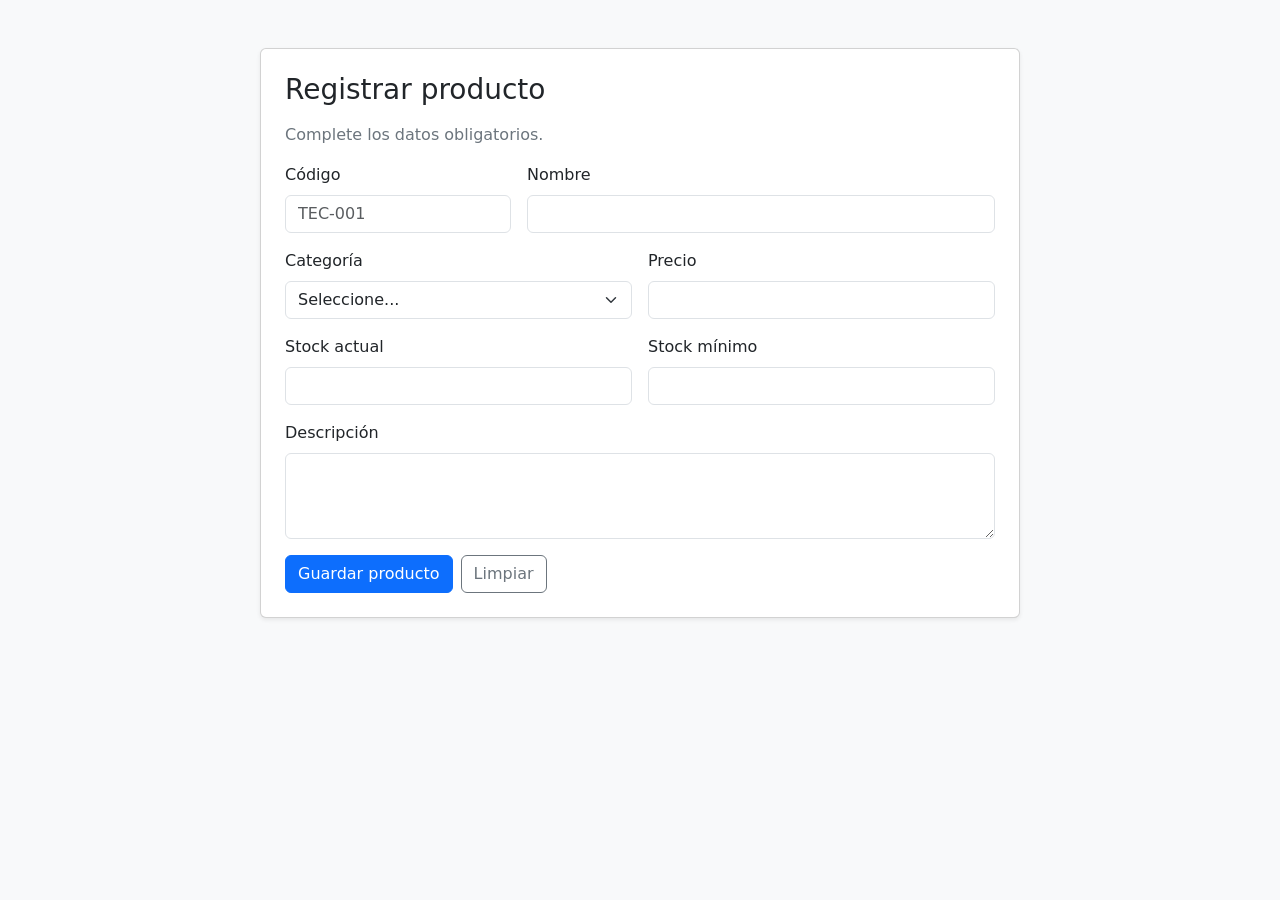
==== index.html @ 21d226ec "Entrega final sistema de inventario TecnoStock" ====
<!doctype html>
<html lang="es">
<head>
    <meta charset="utf-8">
    <meta name="viewport" content="width=device-width, initial-scale=1">
    <title>Registro de productos - TecnoStock</title>
    <link href="https://cdn.jsdelivr.net/npm/bootstrap@5.3.3/dist/css/bootstrap.min.css" rel="stylesheet">
</head>

<script>
// Esperar a que el formulario esté cargado
document.addEventListener('DOMContentLoaded', function() {
    const formulario = document.querySelector('form');
    
    formulario.addEventListener('submit', function(evento) {
        const codigo = document.getElementById('codigo').value;
        
        // Validar que el código no tenga espacios
        if (codigo.includes(' ')) {
            evento.preventDefault(); // Detener el envío
            alert('El código no puede contener espacios.');
            return false;
        }
        
        // Validar que el precio no sea cero
        const precio = document.getElementById('precio').value;
        if (parseFloat(precio) <= 0) {
            evento.preventDefault();
            alert('El precio debe ser mayor a cero.');
            return false;
        }
    });
});

// Validar el código mientras el usuario escribe
const campoCodigo = document.getElementById('codigo');
campoCodigo.addEventListener('input', function() {
    const valor = this.value;
    
    // Si contiene espacios, mostrar mensaje de error
    if (valor.includes(' ')) {
        this.setCustomValidity('El código no puede contener espacios');
        this.style.borderColor = 'red';
    } else {
        this.setCustomValidity('');
        this.style.borderColor = '';
    }
});

</script>

<body class="bg-light">

    <main class="container py-5">
        <div class="card shadow-sm mx-auto" style="max-width: 760px;">
            <div class="card-body p-4">
                <h1 class="h3 mb-3">Registrar producto</h1>
                <p class="text-secondary">Complete los datos obligatorios.</p>

                <form action="guardar_producto.php" method="post">
                    <div class="row g-3">
                        
                        <!-- Código -->
                        <div class="col-md-4">
                            <label for="codigo" class="form-label">Código</label>
                            <input type="text" class="form-control" id="codigo" name="codigo" 
                                   maxlength="20" pattern="[A-Za-z0-9-]+" placeholder="TEC-001" required>
                        </div>

                        <!-- Nombre -->
                        <div class="col-md-8">
                            <label for="nombre" class="form-label">Nombre</label>
                            <input type="text" class="form-control" id="nombre" name="nombre" 
                                   minlength="3" maxlength="100" required>
                        </div>

                        <!-- Categoría -->
                        <div class="col-md-6">
                            <label for="categoria_id" class="form-label">Categoría</label>
                            <select class="form-select" id="categoria_id" name="categoria_id" required>
                                <option value="">Seleccione...</option>
                                <option value="1">Accesorios</option>
                                <option value="2">Almacenamiento</option>
                                <option value="3">Conectividad</option>
                                <option value="4">Periféricos</option>
                                <option value="5">Audio</option>
                            </select>
                        </div>

                        <!-- Precio -->
                        <div class="col-md-6">
                            <label for="precio" class="form-label">Precio</label>
                            <input type="number" class="form-control" id="precio" name="precio" 
                                   min="0" step="0.01" required>
                        </div>

                        <!-- Stock actual -->
                        <div class="col-md-6">
                            <label for="stock_actual" class="form-label">Stock actual</label>
                            <input type="number" class="form-control" id="stock_actual" name="stock_actual" 
                                   min="0" step="1" required>
                        </div>

                        <!-- Stock mínimo -->
                        <div class="col-md-6">
                            <label for="stock_minimo" class="form-label">Stock mínimo</label>
                            <input type="number" class="form-control" id="stock_minimo" name="stock_minimo" 
                                   min="0" step="1" required>
                        </div>

                        <!-- Descripción -->
                        <div class="col-12">
                            <label for="descripcion" class="form-label">Descripción</label>
                            <textarea class="form-control" id="descripcion" name="descripcion" rows="3" maxlength="255"></textarea>
                        </div>

                        <!-- Botones -->
                        <div class="col-12 d-flex gap-2">
                            <button type="submit" class="btn btn-primary">Guardar producto</button>
                            <button type="reset" class="btn btn-outline-secondary">Limpiar</button>
                        </div>

                    </div>
                </form>
            </div>
        </div>
    </main>

</body>
</html>
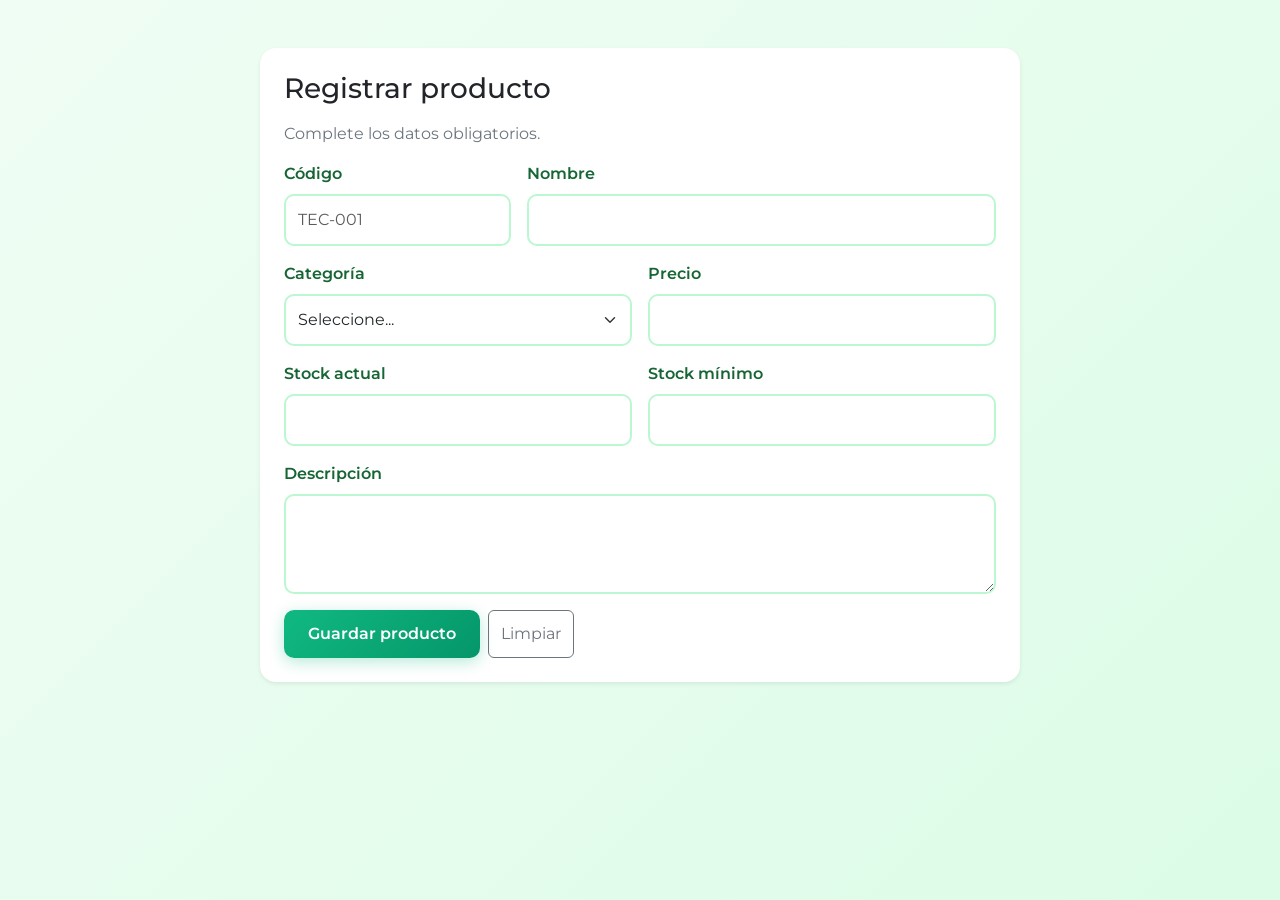
==== commit 59802c87: "Mensaje describiendo los cambios" ====
--- a/index.html
+++ b/index.html
@@ -6,6 +6,7 @@
     <meta name="viewport" content="width=device-width, initial-scale=1">
     <title>Registro de productos - TecnoStock</title>
     <link href="https://cdn.jsdelivr.net/npm/bootstrap@5.3.3/dist/css/bootstrap.min.css" rel="stylesheet">
+    <link href="estilos.css" rel="stylesheet">
 </head>
 
 <script>
--- a/estilos.css
+++ b/estilos.css
@@ -0,0 +1,99 @@
+/* estilos.css - Opción 3: Verde Tecnológico */
+@import url('https://fonts.googleapis.com/css2?family=Montserrat:wght@400;500;600;700&display=swap');
+
+body {
+    background: linear-gradient(135deg, #f0fdf4 0%, #dcfce7 100%) !important;
+    color: #14532d;
+    font-family: 'Montserrat', sans-serif;
+    min-height: 100vh;
+}
+
+h1, h2, h3 {
+    color: #166534;
+    font-weight: 700;
+}
+
+.card {
+    border: none;
+    border-radius: 16px;
+    box-shadow: 0 8px 30px rgba(22, 101, 52, 0.1);
+    background-color: white !important;
+}
+
+.form-control, .form-select {
+    border: 2px solid #bbf7d0;
+    border-radius: 10px;
+    padding: 12px;
+}
+
+.form-control:focus, .form-select:focus {
+    border-color: #10b981;
+    box-shadow: 0 0 0 0.2rem rgba(16, 185, 129, 0.2);
+}
+
+.form-label {
+    color: #166534;
+    font-weight: 600;
+}
+
+.btn-primary {
+    background: linear-gradient(135deg, #10b981 0%, #059669 100%);
+    border: none;
+    border-radius: 10px;
+    font-weight: 600;
+    padding: 12px 24px;
+    box-shadow: 0 4px 15px rgba(16, 185, 129, 0.3);
+}
+
+.btn-primary:hover {
+    background: linear-gradient(135deg, #059669 0%, #047857 100%);
+    transform: translateY(-2px);
+    box-shadow: 0 6px 20px rgba(16, 185, 129, 0.4);
+}
+
+.btn-outline-primary {
+    color: #10b981;
+    border: 2px solid #10b981;
+    border-radius: 10px;
+}
+
+.btn-outline-primary:hover {
+    background-color: #10b981;
+    color: white;
+}
+
+.btn-outline-danger {
+    color: #ef4444;
+    border: 2px solid #ef4444;
+    border-radius: 10px;
+}
+
+.btn-outline-danger:hover {
+    background-color: #ef4444;
+    color: white;
+}
+
+.badge.bg-success {
+    background-color: #10b981 !important;
+    padding: 8px 14px;
+    border-radius: 20px;
+    font-weight: 600;
+}
+
+.badge.bg-danger {
+    background-color: #ef4444 !important;
+    padding: 8px 14px;
+    border-radius: 20px;
+    font-weight: 600;
+}
+
+.table-dark {
+    background: linear-gradient(135deg, #166534 0%, #14532d 100%) !important;
+}
+
+.alert-success {
+    background-color: #d1fae5;
+    border-color: #10b981;
+    color: #065f46;
+    border-radius: 10px;
+}
